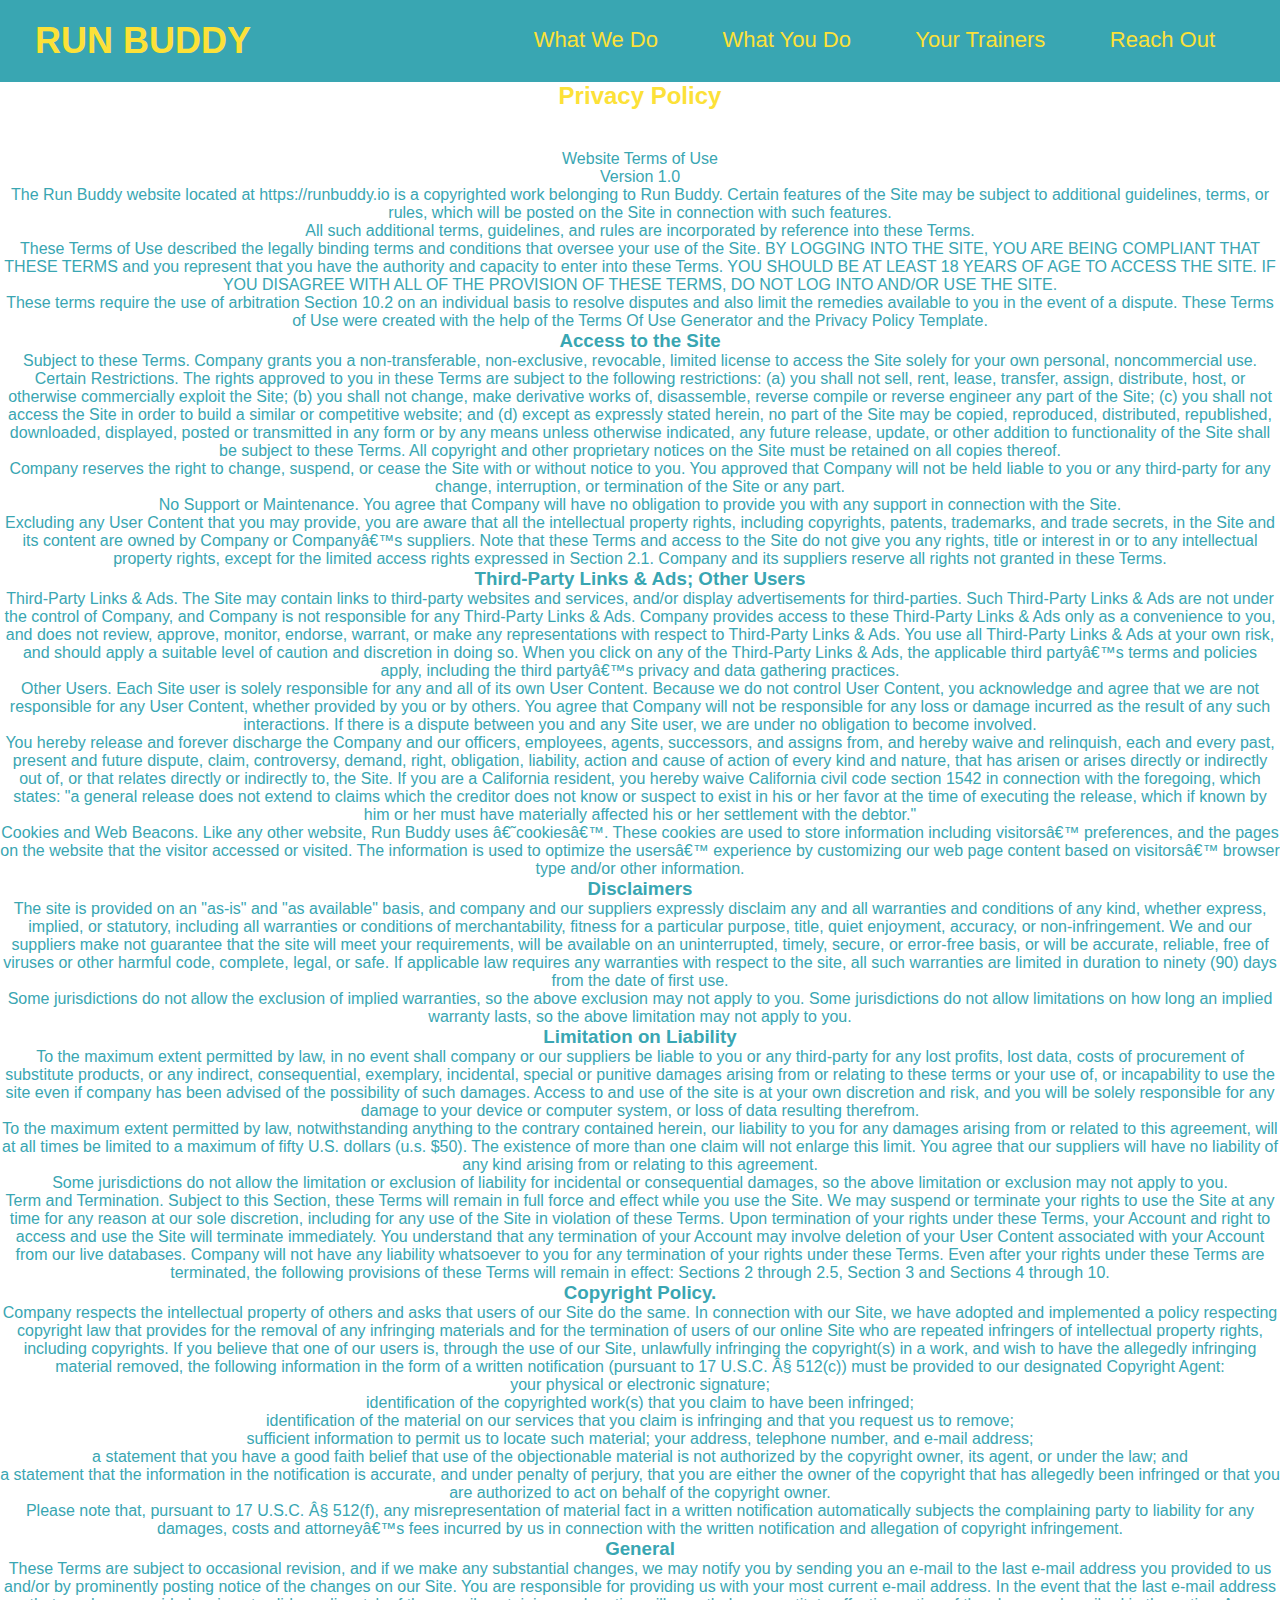
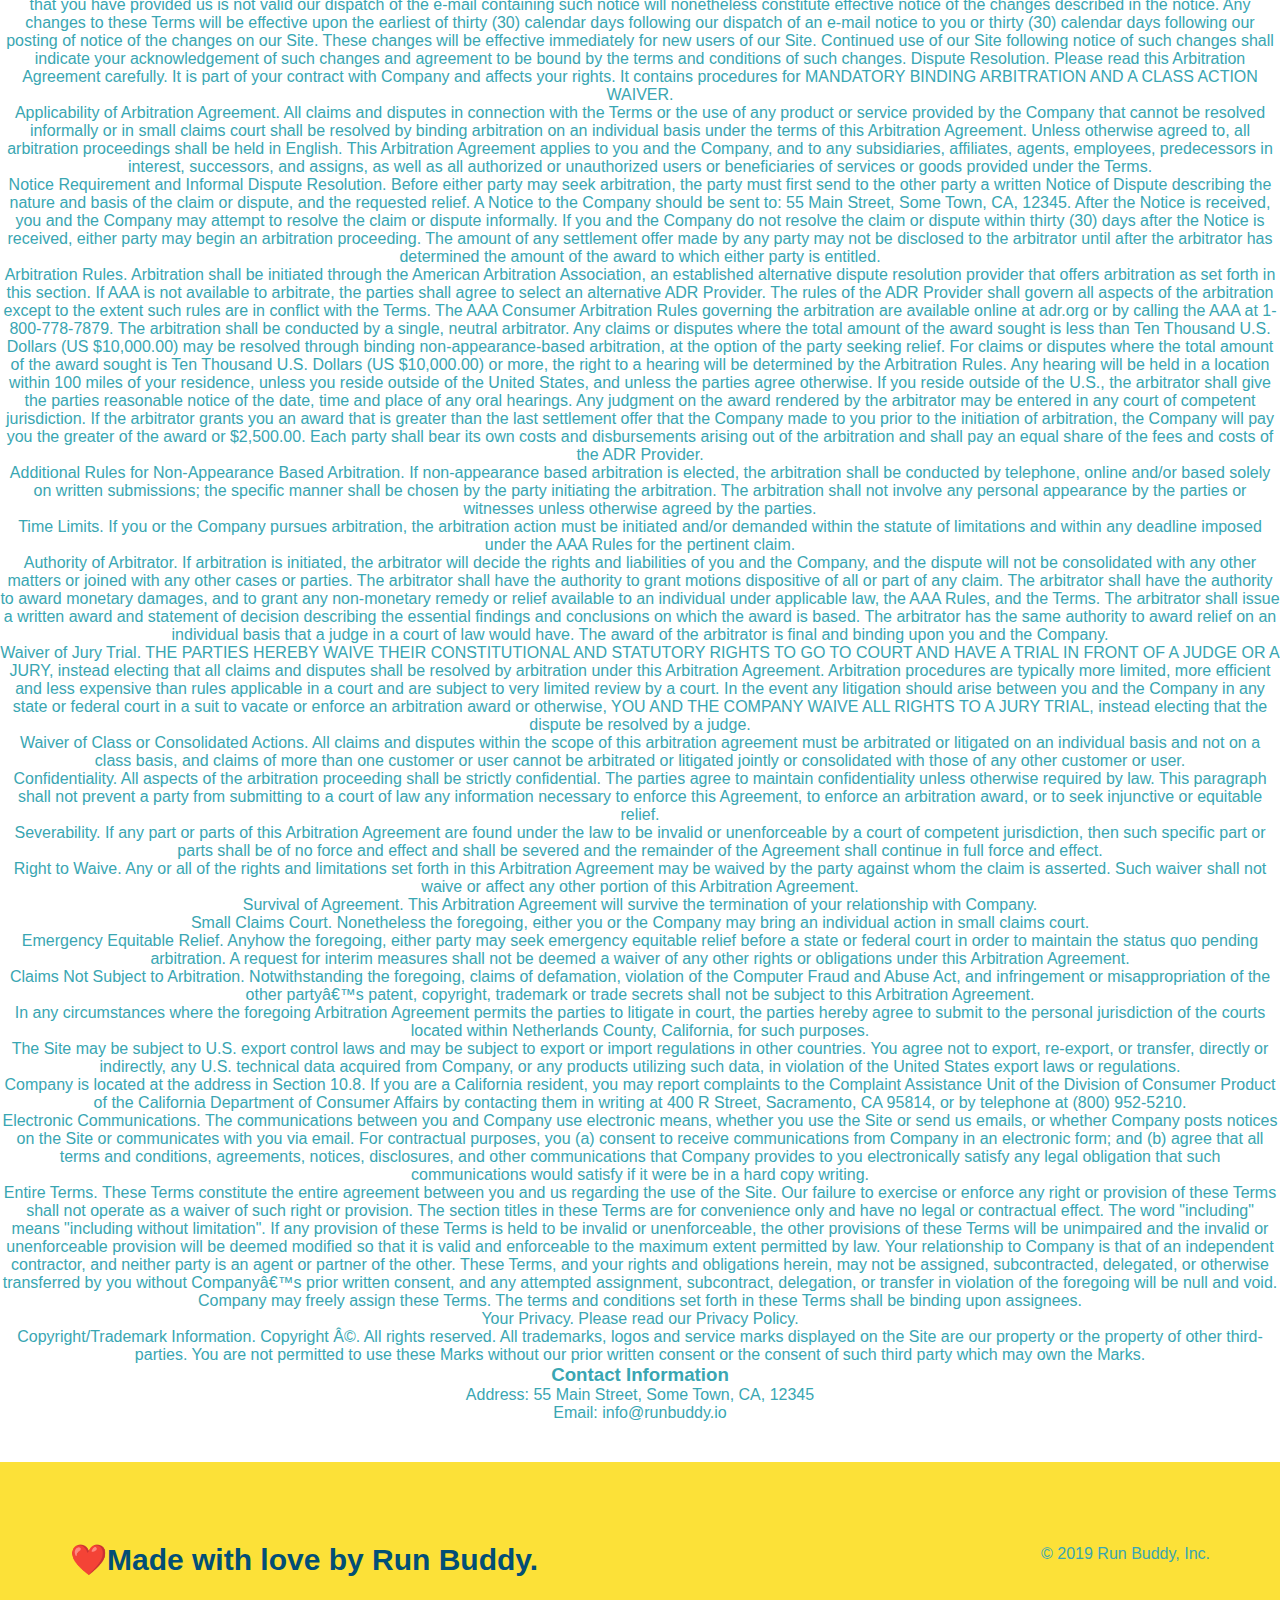
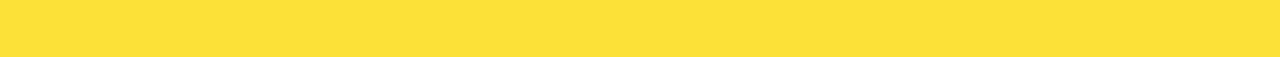
==== privacy-policy.html @ 3635bb22 "privacy policy" ====
<!DOCTYPE html>
<html lang="en">
  <head>
    <link rel="stylesheet" href="style.css" />
    <link rel="stylesheet" href="secondary-styles.css" />
    <meta charset="UTF-8" />
    <title class="page-title">
    <title>Privacy Policy - Run Buddy</title>
  </head>
  <body>
  </body>
</html>
<header>
    <h1>
      <a href="/">RUN BUDDY</a>
    </h1>
    <nav><!--Unordered list element-->
     <ul>
       <!--List item element-->
       <li>
         <!--Anchor element-->
         <a href="./index.html#what-we-do">What We Do</a>
         </li>
         <li>
         <a href="./index.html#what-you-do">What You Do</a> 
         </li>
         <li>
         <a href="./index.html#your-trainers">Your Trainers</a>
        </li>
        <li>
        <a href="./index.html#reach-out">Reach Out</a>
        </li>
        </ul>
     </nav>
  </header>
  <section class="hero">
    <h2 class="page-title">
        Privacy Policy
      </h2>
</section>
<article>
    <div class="secondary-content">
    <div class="hero hero-secondary">
    <p>
        Website Terms of Use
      </p>

      <p>
        Version 1.0
      </p>

      <p>
        The Run Buddy website located at https://runbuddy.io is a copyrighted work belonging to Run Buddy. Certain
        features of the Site may be subject to additional guidelines, terms, or rules, which will be posted on the Site
        in connection with such features.
      </p>

      <p>
        All such additional terms, guidelines, and rules are incorporated by reference into these Terms.
      </p>

      <p>
        These Terms of Use described the legally binding terms and conditions that oversee your use of the Site. BY
        LOGGING INTO THE SITE, YOU ARE BEING COMPLIANT THAT THESE TERMS and you represent that you have the authority
        and capacity to enter into these Terms. YOU SHOULD BE AT LEAST 18 YEARS OF AGE TO ACCESS THE SITE. IF YOU
        DISAGREE WITH ALL OF THE PROVISION OF THESE TERMS, DO NOT LOG INTO AND/OR USE THE SITE.
      </p>

      <p>
        These terms require the use of arbitration Section 10.2 on an individual basis to resolve disputes and also
        limit the remedies available to you in the event of a dispute. These Terms of Use were created with the help of
        the Terms Of Use Generator and the Privacy Policy Template.
      </p>

      <h3>
        Access to the Site
      </h3>

      <p>
        Subject to these Terms. Company grants you a non-transferable, non-exclusive, revocable, limited license to
        access the Site solely for your own personal, noncommercial use.
      </p>

      <p>
        Certain Restrictions. The rights approved to you in these Terms are subject to the following restrictions: (a)
        you shall not sell, rent, lease, transfer, assign, distribute, host, or otherwise commercially exploit the Site;
        (b) you shall not change, make derivative works of, disassemble, reverse compile or reverse engineer any part of
        the Site; (c) you shall not access the Site in order to build a similar or competitive website; and (d) except
        as expressly stated herein, no part of the Site may be copied, reproduced, distributed, republished, downloaded,
        displayed, posted or transmitted in any form or by any means unless otherwise indicated, any future release,
        update, or other addition to functionality of the Site shall be subject to these Terms. All copyright and other
        proprietary notices on the Site must be retained on all copies thereof.
      </p>

      <p>
        Company reserves the right to change, suspend, or cease the Site with or without notice to you. You approved
        that Company will not be held liable to you or any third-party for any change, interruption, or termination of
        the Site or any part.
      </p>

      <p>
        No Support or Maintenance. You agree that Company will have no obligation to provide you with any support in
        connection with the Site.
      </p>

      <p>
        Excluding any User Content that you may provide, you are aware that all the intellectual property rights,
        including copyrights, patents, trademarks, and trade secrets, in the Site and its content are owned by Company
        or Companyâ€™s suppliers. Note that these Terms and access to the Site do not give you any rights, title or
        interest in or to any intellectual property rights, except for the limited access rights expressed in Section
        2.1. Company and its suppliers reserve all rights not granted in these Terms.
      </p>

      <h3>
        Third-Party Links & Ads; Other Users
      </h3>

      <p>
        Third-Party Links & Ads. The Site may contain links to third-party websites and services, and/or display
        advertisements for third-parties. Such Third-Party Links & Ads are not under the control of Company, and Company
        is not responsible for any Third-Party Links & Ads. Company provides access to these Third-Party Links & Ads
        only as a convenience to you, and does not review, approve, monitor, endorse, warrant, or make any
        representations with respect to Third-Party Links & Ads. You use all Third-Party Links & Ads at your own risk,
        and should apply a suitable level of caution and discretion in doing so. When you click on any of the
        Third-Party Links & Ads, the applicable third partyâ€™s terms and policies apply, including the third partyâ€™s
        privacy and data gathering practices.
      </p>

      <p>
        Other Users. Each Site user is solely responsible for any and all of its own User Content. Because we do not
        control User Content, you acknowledge and agree that we are not responsible for any User Content, whether
        provided by you or by others. You agree that Company will not be responsible for any loss or damage incurred as
        the result of any such interactions. If there is a dispute between you and any Site user, we are under no
        obligation to become involved.
      </p>

      <p>
        You hereby release and forever discharge the Company and our officers, employees, agents, successors, and
        assigns from, and hereby waive and relinquish, each and every past, present and future dispute, claim,
        controversy, demand, right, obligation, liability, action and cause of action of every kind and nature, that has
        arisen or arises directly or indirectly out of, or that relates directly or indirectly to, the Site. If you are
        a California resident, you hereby waive California civil code section 1542 in connection with the foregoing,
        which states: "a general release does not extend to claims which the creditor does not know or suspect to exist
        in his or her favor at the time of executing the release, which if known by him or her must have materially
        affected his or her settlement with the debtor."
      </p>

      <p>
        Cookies and Web Beacons. Like any other website, Run Buddy uses â€˜cookiesâ€™. These cookies are used to store
        information including visitorsâ€™ preferences, and the pages on the website that the visitor accessed or visited.
        The information is used to optimize the usersâ€™ experience by customizing our web page content based on visitorsâ€™
        browser type and/or other information.
      </p>

      <h3>
        Disclaimers
      </h3>

      <p>
        The site is provided on an "as-is" and "as available" basis, and company and our suppliers expressly disclaim
        any and all warranties and conditions of any kind, whether express, implied, or statutory, including all
        warranties or conditions of merchantability, fitness for a particular purpose, title, quiet enjoyment, accuracy,
        or non-infringement. We and our suppliers make not guarantee that the site will meet your requirements, will be
        available on an uninterrupted, timely, secure, or error-free basis, or will be accurate, reliable, free of
        viruses or other harmful code, complete, legal, or safe. If applicable law requires any warranties with respect
        to the site, all such warranties are limited in duration to ninety (90) days from the date of first use.
      </p>

      <p>
        Some jurisdictions do not allow the exclusion of implied warranties, so the above exclusion may not apply to
        you. Some jurisdictions do not allow limitations on how long an implied warranty lasts, so the above limitation
        may not apply to you.
      </p>

      <h3>
        Limitation on Liability
      </h3>

      <p>
        To the maximum extent permitted by law, in no event shall company or our suppliers be liable to you or any
        third-party for any lost profits, lost data, costs of procurement of substitute products, or any indirect,
        consequential, exemplary, incidental, special or punitive damages arising from or relating to these terms or
        your use of, or incapability to use the site even if company has been advised of the possibility of such
        damages. Access to and use of the site is at your own discretion and risk, and you will be solely responsible
        for any damage to your device or computer system, or loss of data resulting therefrom.
      </p>

      <p>
        To the maximum extent permitted by law, notwithstanding anything to the contrary contained herein, our liability
        to you for any damages arising from or related to this agreement, will at all times be limited to a maximum of
        fifty U.S. dollars (u.s. $50). The existence of more than one claim will not enlarge this limit. You agree that
        our suppliers will have no liability of any kind arising from or relating to this agreement.
      </p>

      <p>
        Some jurisdictions do not allow the limitation or exclusion of liability for incidental or consequential
        damages, so the above limitation or exclusion may not apply to you.
      </p>

      <p>
        Term and Termination. Subject to this Section, these Terms will remain in full force and effect while you use
        the Site. We may suspend or terminate your rights to use the Site at any time for any reason at our sole
        discretion, including for any use of the Site in violation of these Terms. Upon termination of your rights under
        these Terms, your Account and right to access and use the Site will terminate immediately. You understand that
        any termination of your Account may involve deletion of your User Content associated with your Account from our
        live databases. Company will not have any liability whatsoever to you for any termination of your rights under
        these Terms. Even after your rights under these Terms are terminated, the following provisions of these Terms
        will remain in effect: Sections 2 through 2.5, Section 3 and Sections 4 through 10.
      </p>

      <h3>
        Copyright Policy.
      </h3>

      <p>
        Company respects the intellectual property of others and asks that users of our Site do the same. In connection
        with our Site, we have adopted and implemented a policy respecting copyright law that provides for the removal
        of any infringing materials and for the termination of users of our online Site who are repeated infringers of
        intellectual property rights, including copyrights. If you believe that one of our users is, through the use of
        our Site, unlawfully infringing the copyright(s) in a work, and wish to have the allegedly infringing material
        removed, the following information in the form of a written notification (pursuant to 17 U.S.C. Â§ 512(c)) must
        be provided to our designated Copyright Agent:
      </p>

      <ul>
        <li>
          your physical or electronic signature;
        </li>
        <li>
          identification of the copyrighted work(s) that you claim to have been infringed;
        </li>
        <li>
          identification of the material on our services that you claim is infringing and that you request us to remove;
        </li>
        <li>
          sufficient information to permit us to locate such material; your address, telephone number, and e-mail
          address;
        </li>
        <li>
          a statement that you have a good faith belief that use of the objectionable material is not authorized by the
          copyright owner, its agent, or under the law; and
        </li>
        <li>
          a statement that the information in the notification is accurate, and under penalty of perjury, that you are
          either the owner of the copyright that has allegedly been infringed or that you are authorized to act on
          behalf of the copyright owner.
        </li>
      </ul>

      <p>
        Please note that, pursuant to 17 U.S.C. Â§ 512(f), any misrepresentation of material fact in a written
        notification automatically subjects the complaining party to liability for any damages, costs and attorneyâ€™s
        fees incurred by us in connection with the written notification and allegation of copyright infringement.
      </p>

      <h3>
        General
      </h3>

      <p>
        These Terms are subject to occasional revision, and if we make any substantial changes, we may notify you by
        sending you an e-mail to the last e-mail address you provided to us and/or by prominently posting notice of the
        changes on our Site. You are responsible for providing us with your most current e-mail address. In the event
        that the last e-mail address that you have provided us is not valid our dispatch of the e-mail containing such
        notice will nonetheless constitute effective notice of the changes described in the notice. Any changes to these
        Terms will be effective upon the earliest of thirty (30) calendar days following our dispatch of an e-mail
        notice to you or thirty (30) calendar days following our posting of notice of the changes on our Site. These
        changes will be effective immediately for new users of our Site. Continued use of our Site following notice of
        such changes shall indicate your acknowledgement of such changes and agreement to be bound by the terms and
        conditions of such changes. Dispute Resolution. Please read this Arbitration Agreement carefully. It is part of
        your contract with Company and affects your rights. It contains procedures for MANDATORY BINDING ARBITRATION AND
        A CLASS ACTION WAIVER.
      </p>

      <p>
        Applicability of Arbitration Agreement. All claims and disputes in connection with the Terms or the use of any
        product or service provided by the Company that cannot be resolved informally or in small claims court shall be
        resolved by binding arbitration on an individual basis under the terms of this Arbitration Agreement. Unless
        otherwise agreed to, all arbitration proceedings shall be held in English. This Arbitration Agreement applies to
        you and the Company, and to any subsidiaries, affiliates, agents, employees, predecessors in interest,
        successors, and assigns, as well as all authorized or unauthorized users or beneficiaries of services or goods
        provided under the Terms.
      </p>

      <p>
        Notice Requirement and Informal Dispute Resolution. Before either party may seek arbitration, the party must
        first send to the other party a written Notice of Dispute describing the nature and basis of the claim or
        dispute, and the requested relief. A Notice to the Company should be sent to: 55 Main Street, Some Town, CA,
        12345. After the Notice is received, you and the Company may attempt to resolve the claim or dispute informally.
        If you and the Company do not resolve the claim or dispute within thirty (30) days after the Notice is received,
        either party may begin an arbitration proceeding. The amount of any settlement offer made by any party may not
        be disclosed to the arbitrator until after the arbitrator has determined the amount of the award to which either
        party is entitled.
      </p>

      <p>
        Arbitration Rules. Arbitration shall be initiated through the American Arbitration Association, an established
        alternative dispute resolution provider that offers arbitration as set forth in this section. If AAA is not
        available to arbitrate, the parties shall agree to select an alternative ADR Provider. The rules of the ADR
        Provider shall govern all aspects of the arbitration except to the extent such rules are in conflict with the
        Terms. The AAA Consumer Arbitration Rules governing the arbitration are available online at adr.org or by
        calling the AAA at 1-800-778-7879. The arbitration shall be conducted by a single, neutral arbitrator. Any
        claims or disputes where the total amount of the award sought is less than Ten Thousand U.S. Dollars (US
        $10,000.00) may be resolved through binding non-appearance-based arbitration, at the option of the party seeking
        relief. For claims or disputes where the total amount of the award sought is Ten Thousand U.S. Dollars (US
        $10,000.00) or more, the right to a hearing will be determined by the Arbitration Rules. Any hearing will be
        held in a location within 100 miles of your residence, unless you reside outside of the United States, and
        unless the parties agree otherwise. If you reside outside of the U.S., the arbitrator shall give the parties
        reasonable notice of the date, time and place of any oral hearings. Any judgment on the award rendered by the
        arbitrator may be entered in any court of competent jurisdiction. If the arbitrator grants you an award that is
        greater than the last settlement offer that the Company made to you prior to the initiation of arbitration, the
        Company will pay you the greater of the award or $2,500.00. Each party shall bear its own costs and
        disbursements arising out of the arbitration and shall pay an equal share of the fees and costs of the ADR
        Provider.
      </p>

      <p>
        Additional Rules for Non-Appearance Based Arbitration. If non-appearance based arbitration is elected, the
        arbitration shall be conducted by telephone, online and/or based solely on written submissions; the specific
        manner shall be chosen by the party initiating the arbitration. The arbitration shall not involve any personal
        appearance by the parties or witnesses unless otherwise agreed by the parties.
      </p>

      <p>
        Time Limits. If you or the Company pursues arbitration, the arbitration action must be initiated and/or demanded
        within the statute of limitations and within any deadline imposed under the AAA Rules for the pertinent claim.
      </p>

      <p>
        Authority of Arbitrator. If arbitration is initiated, the arbitrator will decide the rights and liabilities of
        you and the Company, and the dispute will not be consolidated with any other matters or joined with any other
        cases or parties. The arbitrator shall have the authority to grant motions dispositive of all or part of any
        claim. The arbitrator shall have the authority to award monetary damages, and to grant any non-monetary remedy
        or relief available to an individual under applicable law, the AAA Rules, and the Terms. The arbitrator shall
        issue a written award and statement of decision describing the essential findings and conclusions on which the
        award is based. The arbitrator has the same authority to award relief on an individual basis that a judge in a
        court of law would have. The award of the arbitrator is final and binding upon you and the Company.
      </p>

      <p>
        Waiver of Jury Trial. THE PARTIES HEREBY WAIVE THEIR CONSTITUTIONAL AND STATUTORY RIGHTS TO GO TO COURT AND HAVE
        A TRIAL IN FRONT OF A JUDGE OR A JURY, instead electing that all claims and disputes shall be resolved by
        arbitration under this Arbitration Agreement. Arbitration procedures are typically more limited, more efficient
        and less expensive than rules applicable in a court and are subject to very limited review by a court. In the
        event any litigation should arise between you and the Company in any state or federal court in a suit to vacate
        or enforce an arbitration award or otherwise, YOU AND THE COMPANY WAIVE ALL RIGHTS TO A JURY TRIAL, instead
        electing that the dispute be resolved by a judge.
      </p>

      <p>
        Waiver of Class or Consolidated Actions. All claims and disputes within the scope of this arbitration agreement
        must be arbitrated or litigated on an individual basis and not on a class basis, and claims of more than one
        customer or user cannot be arbitrated or litigated jointly or consolidated with those of any other customer or
        user.
      </p>

      <p>
        Confidentiality. All aspects of the arbitration proceeding shall be strictly confidential. The parties agree to
        maintain confidentiality unless otherwise required by law. This paragraph shall not prevent a party from
        submitting to a court of law any information necessary to enforce this Agreement, to enforce an arbitration
        award, or to seek injunctive or equitable relief.
      </p>

      <p>
        Severability. If any part or parts of this Arbitration Agreement are found under the law to be invalid or
        unenforceable by a court of competent jurisdiction, then such specific part or parts shall be of no force and
        effect and shall be severed and the remainder of the Agreement shall continue in full force and effect.
      </p>

      <p>
        Right to Waive. Any or all of the rights and limitations set forth in this Arbitration Agreement may be waived
        by the party against whom the claim is asserted. Such waiver shall not waive or affect any other portion of this
        Arbitration Agreement.
      </p>

      <p>
        Survival of Agreement. This Arbitration Agreement will survive the termination of your relationship with
        Company.
      </p>

      <p>
        Small Claims Court. Nonetheless the foregoing, either you or the Company may bring an individual action in small
        claims court.
      </p>

      <p>
        Emergency Equitable Relief. Anyhow the foregoing, either party may seek emergency equitable relief before a
        state or federal court in order to maintain the status quo pending arbitration. A request for interim measures
        shall not be deemed a waiver of any other rights or obligations under this Arbitration Agreement.
      </p>

      <p>
        Claims Not Subject to Arbitration. Notwithstanding the foregoing, claims of defamation, violation of the
        Computer Fraud and Abuse Act, and infringement or misappropriation of the other partyâ€™s patent, copyright,
        trademark or trade secrets shall not be subject to this Arbitration Agreement.
      </p>

      <p>
        In any circumstances where the foregoing Arbitration Agreement permits the parties to litigate in court, the
        parties hereby agree to submit to the personal jurisdiction of the courts located within Netherlands County,
        California, for such purposes.
      </p>

      <p>
        The Site may be subject to U.S. export control laws and may be subject to export or import regulations in other
        countries. You agree not to export, re-export, or transfer, directly or indirectly, any U.S. technical data
        acquired from Company, or any products utilizing such data, in violation of the United States export laws or
        regulations.
      </p>

      <p>
        Company is located at the address in Section 10.8. If you are a California resident, you may report complaints
        to the Complaint Assistance Unit of the Division of Consumer Product of the California Department of Consumer
        Affairs by contacting them in writing at 400 R Street, Sacramento, CA 95814, or by telephone at (800) 952-5210.
      </p>

      <p>
        Electronic Communications. The communications between you and Company use electronic means, whether you use the
        Site or send us emails, or whether Company posts notices on the Site or communicates with you via email. For
        contractual purposes, you (a) consent to receive communications from Company in an electronic form; and (b)
        agree that all terms and conditions, agreements, notices, disclosures, and other communications that Company
        provides to you electronically satisfy any legal obligation that such communications would satisfy if it were be
        in a hard copy writing.
      </p>

      <p>
        Entire Terms. These Terms constitute the entire agreement between you and us regarding the use of the Site. Our
        failure to exercise or enforce any right or provision of these Terms shall not operate as a waiver of such right
        or provision. The section titles in these Terms are for convenience only and have no legal or contractual
        effect. The word "including" means "including without limitation". If any provision of these Terms is held to be
        invalid or unenforceable, the other provisions of these Terms will be unimpaired and the invalid or
        unenforceable provision will be deemed modified so that it is valid and enforceable to the maximum extent
        permitted by law. Your relationship to Company is that of an independent contractor, and neither party is an
        agent or partner of the other. These Terms, and your rights and obligations herein, may not be assigned,
        subcontracted, delegated, or otherwise transferred by you without Companyâ€™s prior written consent, and any
        attempted assignment, subcontract, delegation, or transfer in violation of the foregoing will be null and void.
        Company may freely assign these Terms. The terms and conditions set forth in these Terms shall be binding upon
        assignees.
      </p>

      <p>
        Your Privacy. Please read our Privacy Policy.
      </p>

      <p>
        Copyright/Trademark Information. Copyright Â©. All rights reserved. All trademarks, logos and service marks
        displayed on the Site are our property or the property of other third-parties. You are not permitted to use
        these Marks without our prior written consent or the consent of such third party which may own the Marks.
      </p>

      <h3>
        Contact Information
      </h3>

      <p>
        Address: 55 Main Street, Some Town, CA, 12345
      </p>

      <p>
        Email: info@runbuddy.io
      </p>
</div>
</div>
</article>
  <!--footer-->
  <footer>
    <footer class="footer-text"> 
      <h2 > ❤️Made with love by Run Buddy.</h2>
      <div>
        &copy; 2019 Run Buddy, Inc.
      </div>
      </footer> 
    </section>
  </body>
---- style.css ----
body {
    /* more on this crazy alphanumerical value in a minute! */
    color: #39a6b2;
    font-family: Helvetica, Arial, sans-serif;
  }
  /* apply styles to <header> */
  header {
      padding: 20px 35px;
      background-color:#39a6b2;
  } 
header h1 {
    font-weight: bold;
    font-size: 36px;
    color: #fce138;
    margin: 0;
  }
  header a {
    color: #fce138;
  }
  header a {
    text-decoration: none;
    color: #fce138;
  }
  header nav {
      float: right;
      margin: 7px 0;
    }
    header nav ul li {
        display: inline;
    }
    header nav ul li a {
        margin: 0 30px;
        font-weight: lighter;
        font-size: 22px;
      }
      header h1 {
        font-weight: bold;
        font-size: 36px;
        color: #fce138;
        margin: 0;
        display: inline;
      }
      * {
        margin: 0;
        padding: 0;
      }
      footer {
        background: #fce138;
        width: 100%;
        padding: 40px 35px;
      }
      footer h2 {
        display: inline;
        color: #024e76;
        font-size: 30px;
        margin: 0;
      }
      footer div {
        float: right;
        line-height: 1.5;
        text-align: right;
      }
      footer a {
        color: #024e76;
      }
      * {
        margin: 0;
        padding: 0;
        box-sizing: border-box;
      }
      /* Hero Style Start */
.hero {
    background-image: url(https://static.fullstack-bootcamp.com/module-1/hero-bg.jpg);
    height: 600px;
  }
  /* Hero Style Start */
.hero {
    background-image: url(https://static.fullstack-bootcamp.com/module-1/hero-bg.jpg);
    height: 600px;
    background-size: cover;
    background-position: center;
    position: relative;
  }
  
  /* Hero Style End */

  .hero-form {
    border: 3px solid #024e76;
    background-color: #fce138;
    padding: 20px;
    width: 500px;
    color: #024e76;
    position: absolute;
    bottom: 120px;
    right: 140px;
  }
  .hero-form h3 {
    font-size: 24px;
    margin: 0;
  }
  
  .hero-form p {
    margin: 5px 0 15px 0;
  }
  
  .form-input {
    border: 1px solid #024e76;
    display: block;
    padding: 7px 15px;
    font-size: 16px;
    color: #024e76;
    width: 100%;
    margin-bottom: 15px;
  }
  .hero-form label {
    margin: 0 5px;
  }
  .hero-form button {
    color: #fce138;
    background-color: #024e76;
    border: none;
    padding: 10px 20px;
    font-size: 16px;
  }
  /* HERO STYLES END */
  .intro {
    text-align: center;
  }
  .intro h2 {
    font-size: 55px;
    color: #024e76;
    margin-bottom: 35px;
    padding: 0 100px 20px 100px;
    border-bottom: 3px solid;
    border-color: #fce138;
  }
  .intro h2 {
    /* add this alongside your other declarations */
    display: inline-block;
  }
  .intro p {
    line-height: 1.7;
    color: #39a6b2;
    width: 80%;
    font-size: 20px;
  }
  .intro p {
    /* add this alongside your other declarations */
    margin: 0 auto;
  }
  .steps {
    text-align: center;
    background: #fce138;
  }
  .steps h2 {
    font-size: 55px;
    color: #024e76;
    margin-bottom: 35px;
    padding: 0 100px 20px 100px;
    border-bottom: 3px solid;
    border-color: #39a6b2;
  }
  .section-title {
    font-size: 55px;
    color: #024e76;
    margin-bottom: 35px;
    padding: 0 100px 20px 100px;
    display: inline-block;
    border-bottom: 3px solid;
  }
  .section-title {
    font-size: 55px;
    display: inline-block;
    padding: 0 100px 20px 100px;
    border-bottom: 3px solid;
    margin-bottom: 35px;
    color: #024e76;
  }
  
  .primary-border {
    border-color: #fce138;
  }
  
  .secondary-border {
    border-color: #39a6b2;
  }
    /* remove this entire CSS rule */
.intro h2 {

}

  /* and this one */
.steps h2 {

}
.steps div {
    margin-bottom: 80px;
  }
  
  .steps img {
    width: 15%;
    margin: 10px 0;
  }
  
  .steps h3 {
    color: #024e76;
    font-size: 46px;
    margin-top: 10px;
  }
  
  .steps p {
    color: #39a6b2;
    font-size: 23px;
  }
  .steps span {
    font-size: 38px;
  }
  .trainers {
    text-align: center;
  }
  .trainer {
    width: 900px;
    margin: 0 auto 30px auto;
    background: #024e76;
    color: #fce138;
    list-style:overflow: auto
  }
  .trainer img {
    width: 35%;
    float: left;
  }
  
  .trainer-bio {
    padding: 35px;
    float: left;
    width: 65%;
  }
  .trainer {overflow: auto;}
  .text-left {
    text-align: left;
  }
  
  .text-right {
    text-align: right;
  }
  .trainer-bio h3 {
    font-size: 32px;
    margin-bottom: 8px;
  }
  
  .trainer-bio h4 {
    font-weight: lighter;
    font-size: 26px;
    margin-bottom: 25px;
  }
  
  .trainer-bio p {
    font-size: 17px;
    line-height: 1.3;
  }
  /* REACH OUT STYLES START */
.contact {
  text-align: center;
  background: #024e76;
}
.contact h2 {
  color: #fce138;
}
.contact-info iframe {
  width: 400px;
  height: 400px;
}
.contact-info div {
  width: 410px;
  display: inline-block;
  vertical-align: top;
  text-align: left;
  margin: 30px 0 0 60px;
  color: white;
}
.contact-info h3 {
  color: #fce138;
  font-size: 32px;
}

.contact-info p, .contact-info address {
  margin: 20px 0;
  line-height: 1.5;
  font-size: 20px;
  font-style: normal;
}

.contact-info a {
  color: #fce138;
}

/* REACH OUT STYLES END */
 .footer-text {
  
  text-align: left;
 }
 footer h2{
   color: #024e76!important;
 }
---- secondary-styles.css ----
.hero {
    background-position: bottom;
    height: auto;
    text-align: center;
    margin-bottom: 40px;
  }
 .page-title {
     color: #fce138;
     border: 4px solid #fce138 padding 0px 80px 15px;
     }
 .page-title h2 {
     display:inline-block;
 }
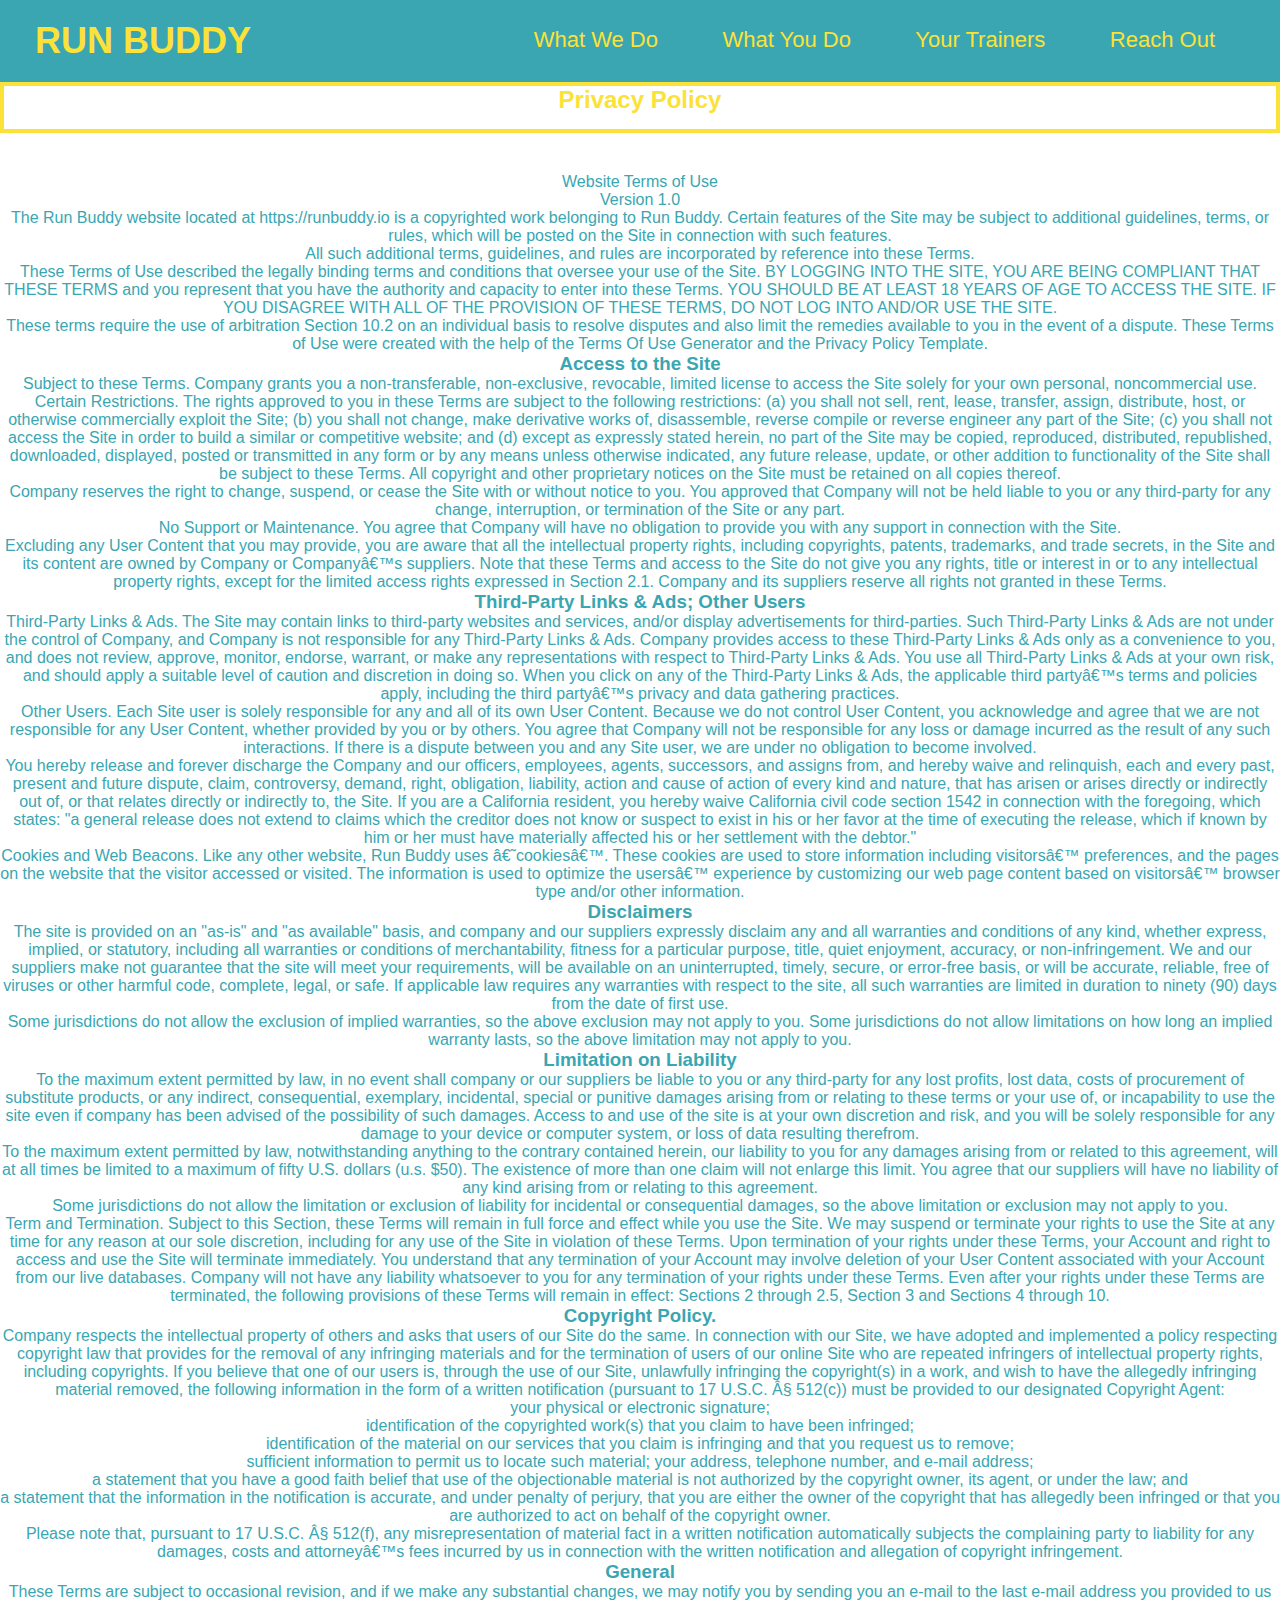
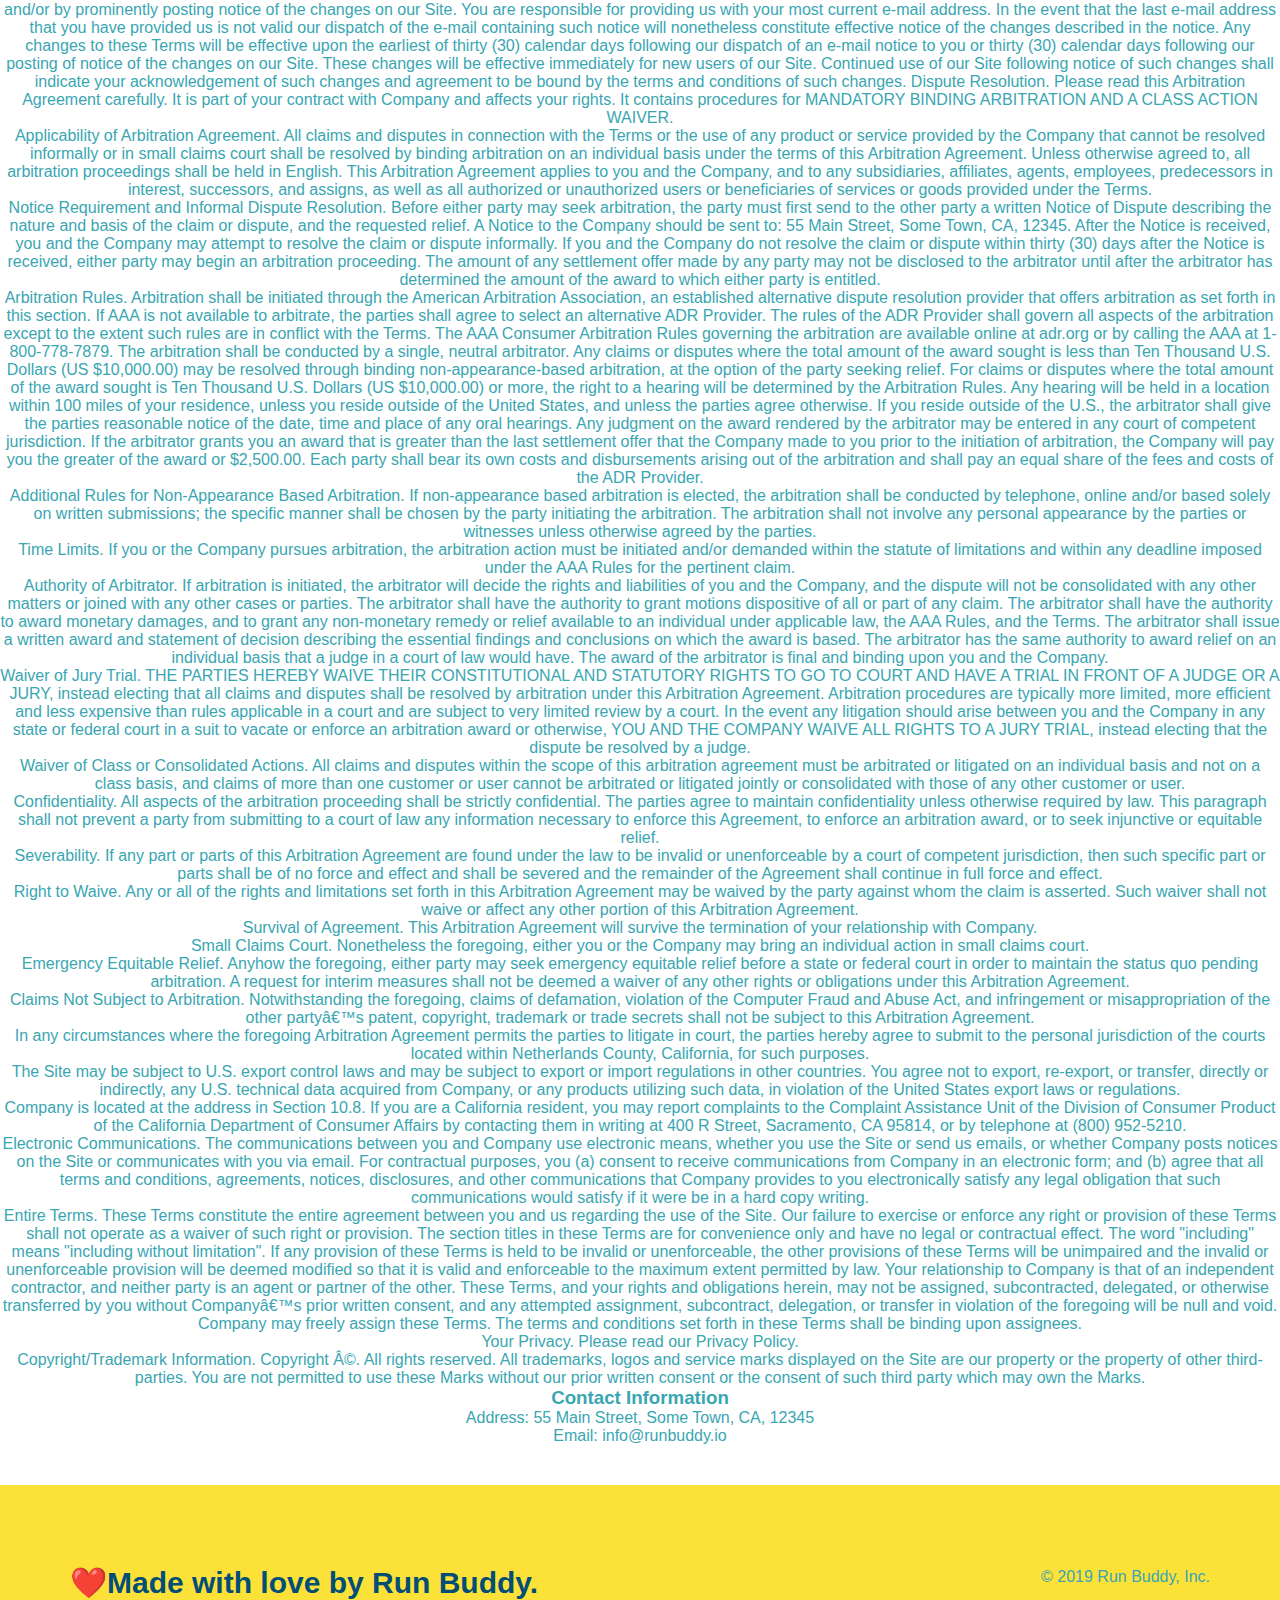
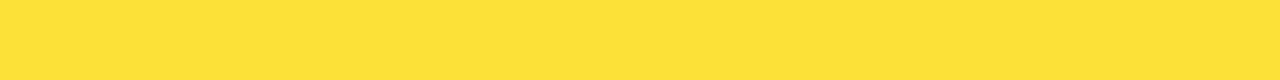
==== commit 8c715325: "privacy policy" ====
--- a/privacy-policy.html
+++ b/privacy-policy.html
@@ -4,12 +4,9 @@
     <link rel="stylesheet" href="style.css" />
     <link rel="stylesheet" href="secondary-styles.css" />
     <meta charset="UTF-8" />
-    <title class="page-title">
-    <title>Privacy Policy - Run Buddy</title>
+    <title class="page-title">Privacy Policy - Run Buddy</title>
   </head>
   <body>
-  </body>
-</html>
 <header>
     <h1>
       <a href="/">RUN BUDDY</a>
@@ -470,5 +467,6 @@
         &copy; 2019 Run Buddy, Inc.
       </div>
       </footer> 
-    </section>
-  </body> +    </section> 
+</body>
+</html>--- a/style.css
+++ b/style.css
@@ -223,7 +223,7 @@
     margin: 0 auto 30px auto;
     background: #024e76;
     color: #fce138;
-    list-style:overflow: auto
+    overflow: auto
   }
   .trainer img {
     width: 35%;
@@ -302,7 +302,6 @@
  footer h2{
    color: #024e76!important;
  }
- 
 
  
  
--- a/secondary-styles.css
+++ b/secondary-styles.css
@@ -4,10 +4,11 @@
     text-align: center;
     margin-bottom: 40px;
   }
- .page-title {
-     color: #fce138;
-     border: 4px solid #fce138 padding 0px 80px 15px;
-     }
+  .page-title {
+    color: #fce138;
+    border: 4px solid #fce138;
+    padding: 0px 80px 15px;
+    }
  .page-title h2 {
      display:inline-block;
  }
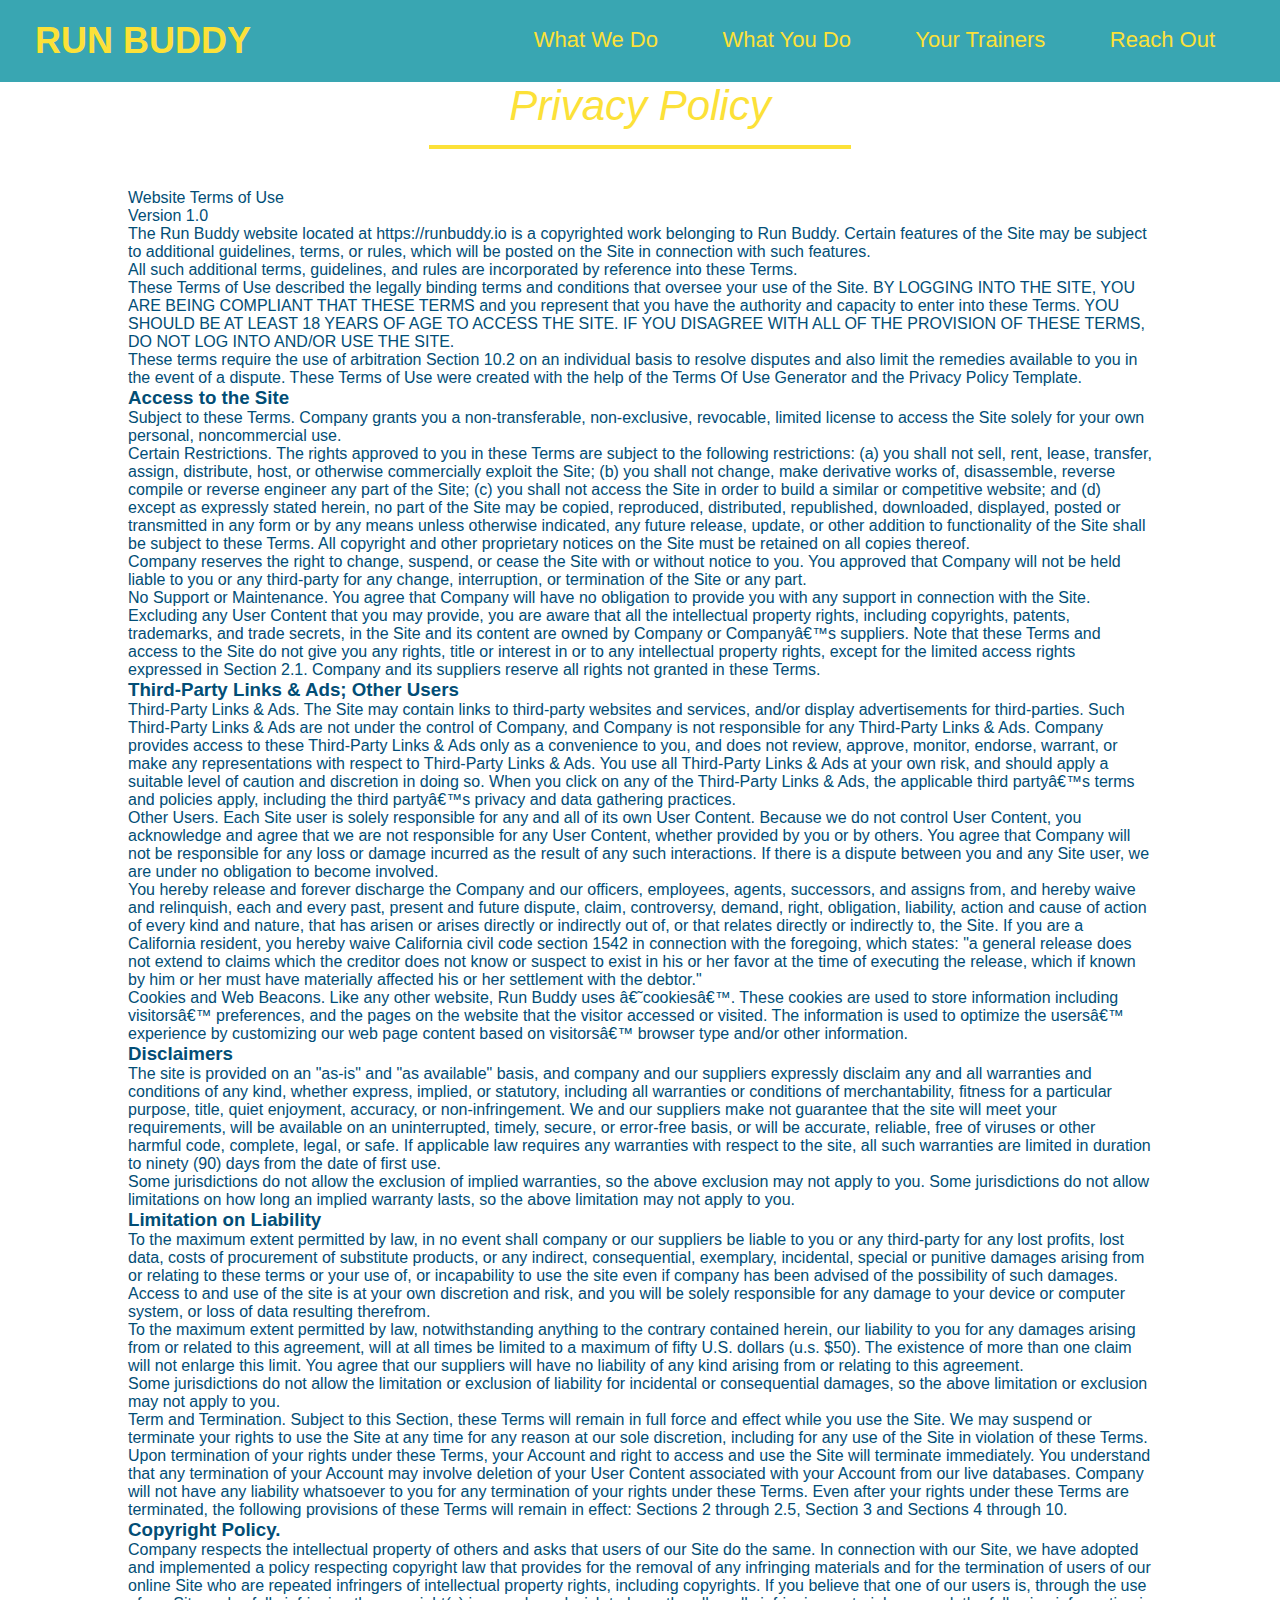
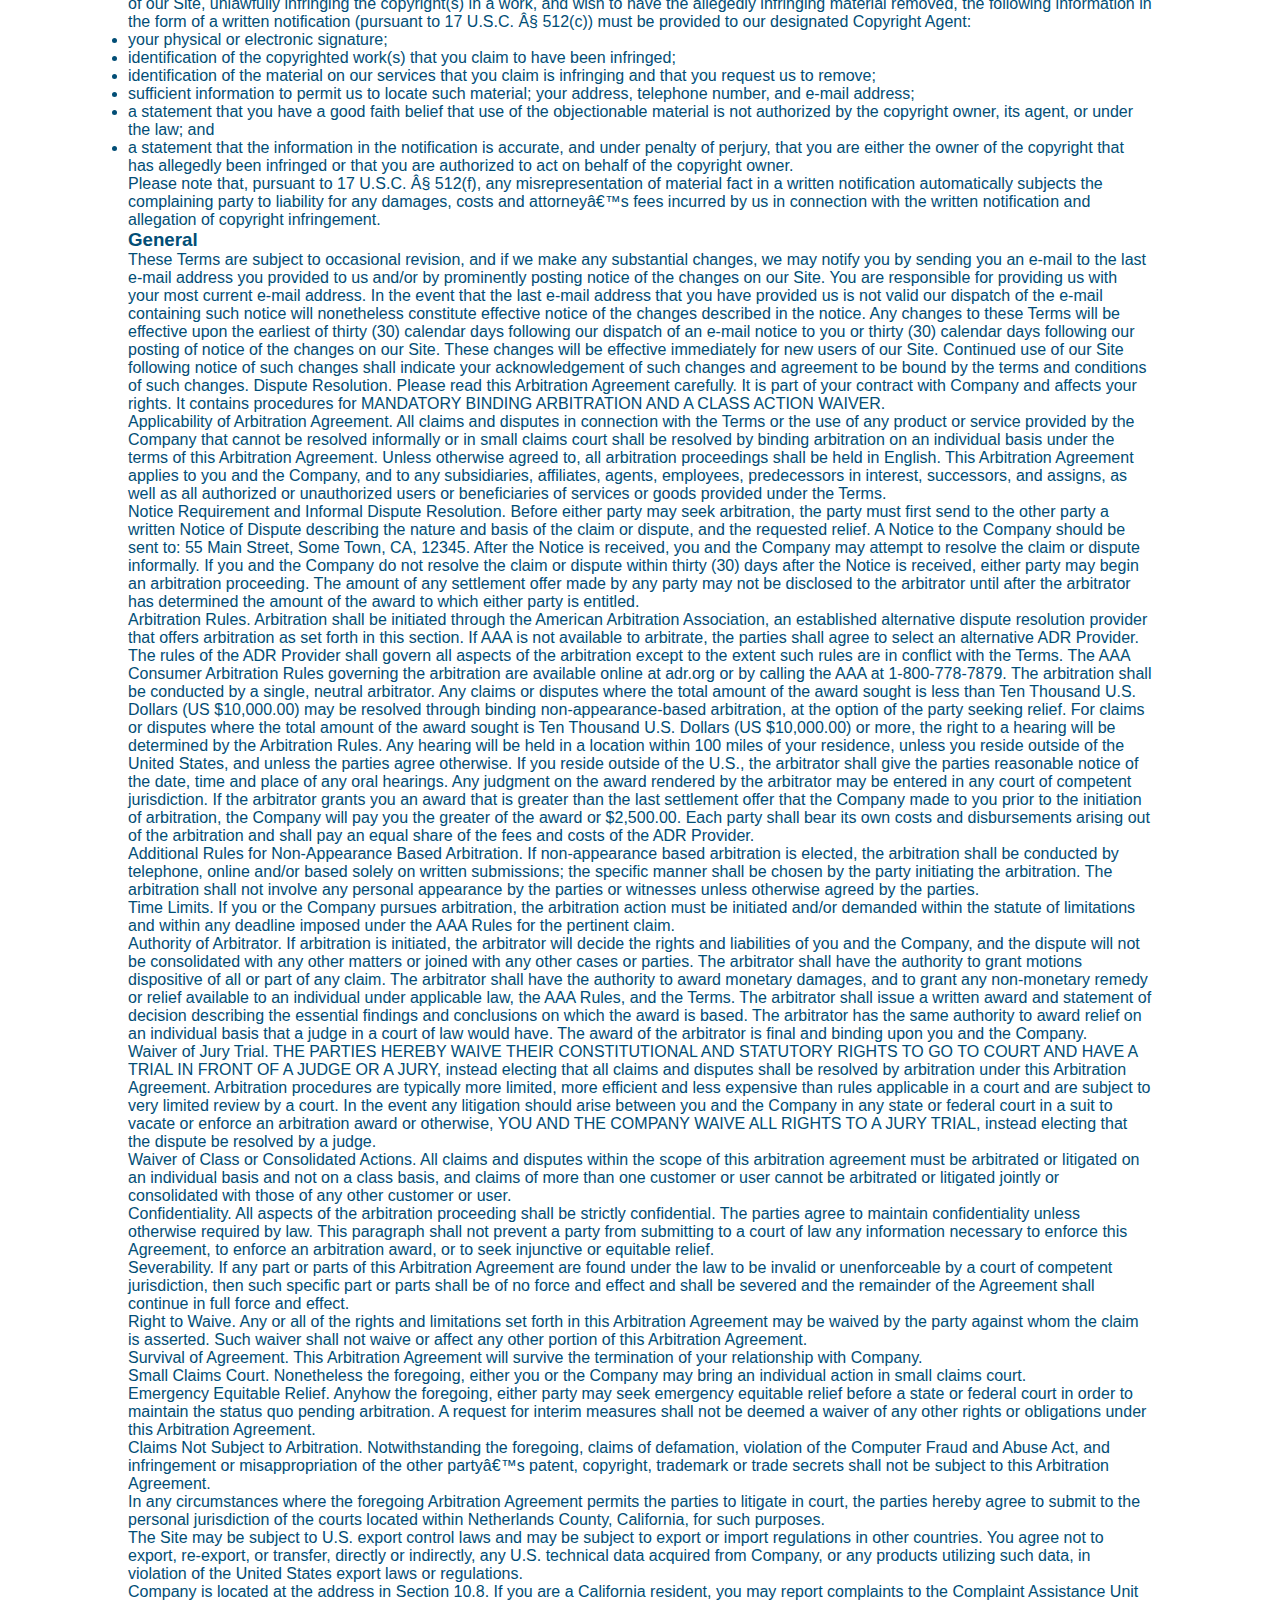
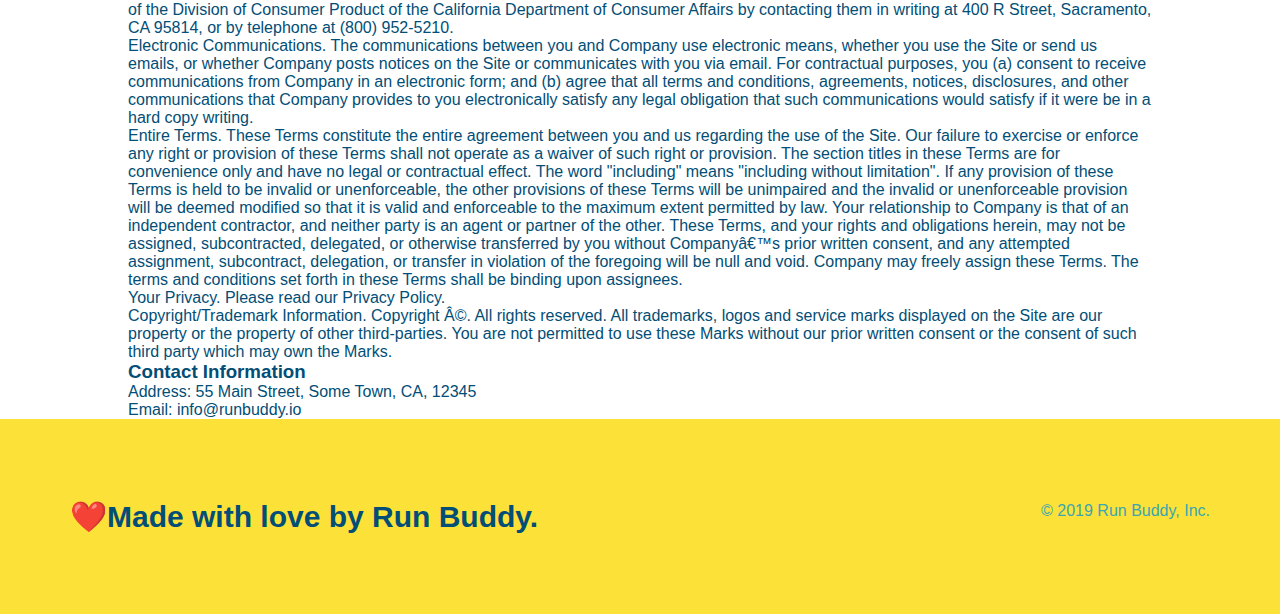
==== commit 6f4d9124: "privacy policy" ====
--- a/privacy-policy.html
+++ b/privacy-policy.html
@@ -37,7 +37,6 @@
 </section>
 <article>
     <div class="secondary-content">
-    <div class="hero hero-secondary">
     <p>
         Website Terms of Use
       </p>
--- a/secondary-styles.css
+++ b/secondary-styles.css
@@ -6,13 +6,18 @@
   }
   .page-title {
     color: #fce138;
-    border: 4px solid #fce138;
-    padding: 0px 80px 15px;
-    }
- .page-title h2 {
-     display:inline-block;
- }
-
+    display: inline-block;
+    border-bottom: 4px solid #fce138;
+    padding: 0 80px 15px 80px;
+    font-weight: normal;
+    font-size: 42px;
+    font-style: italic;
+  }
+  .secondary-content {
+    width: 80%;
+    margin: 0 auto;
+    color: #024e76;
+  }
   
  
 
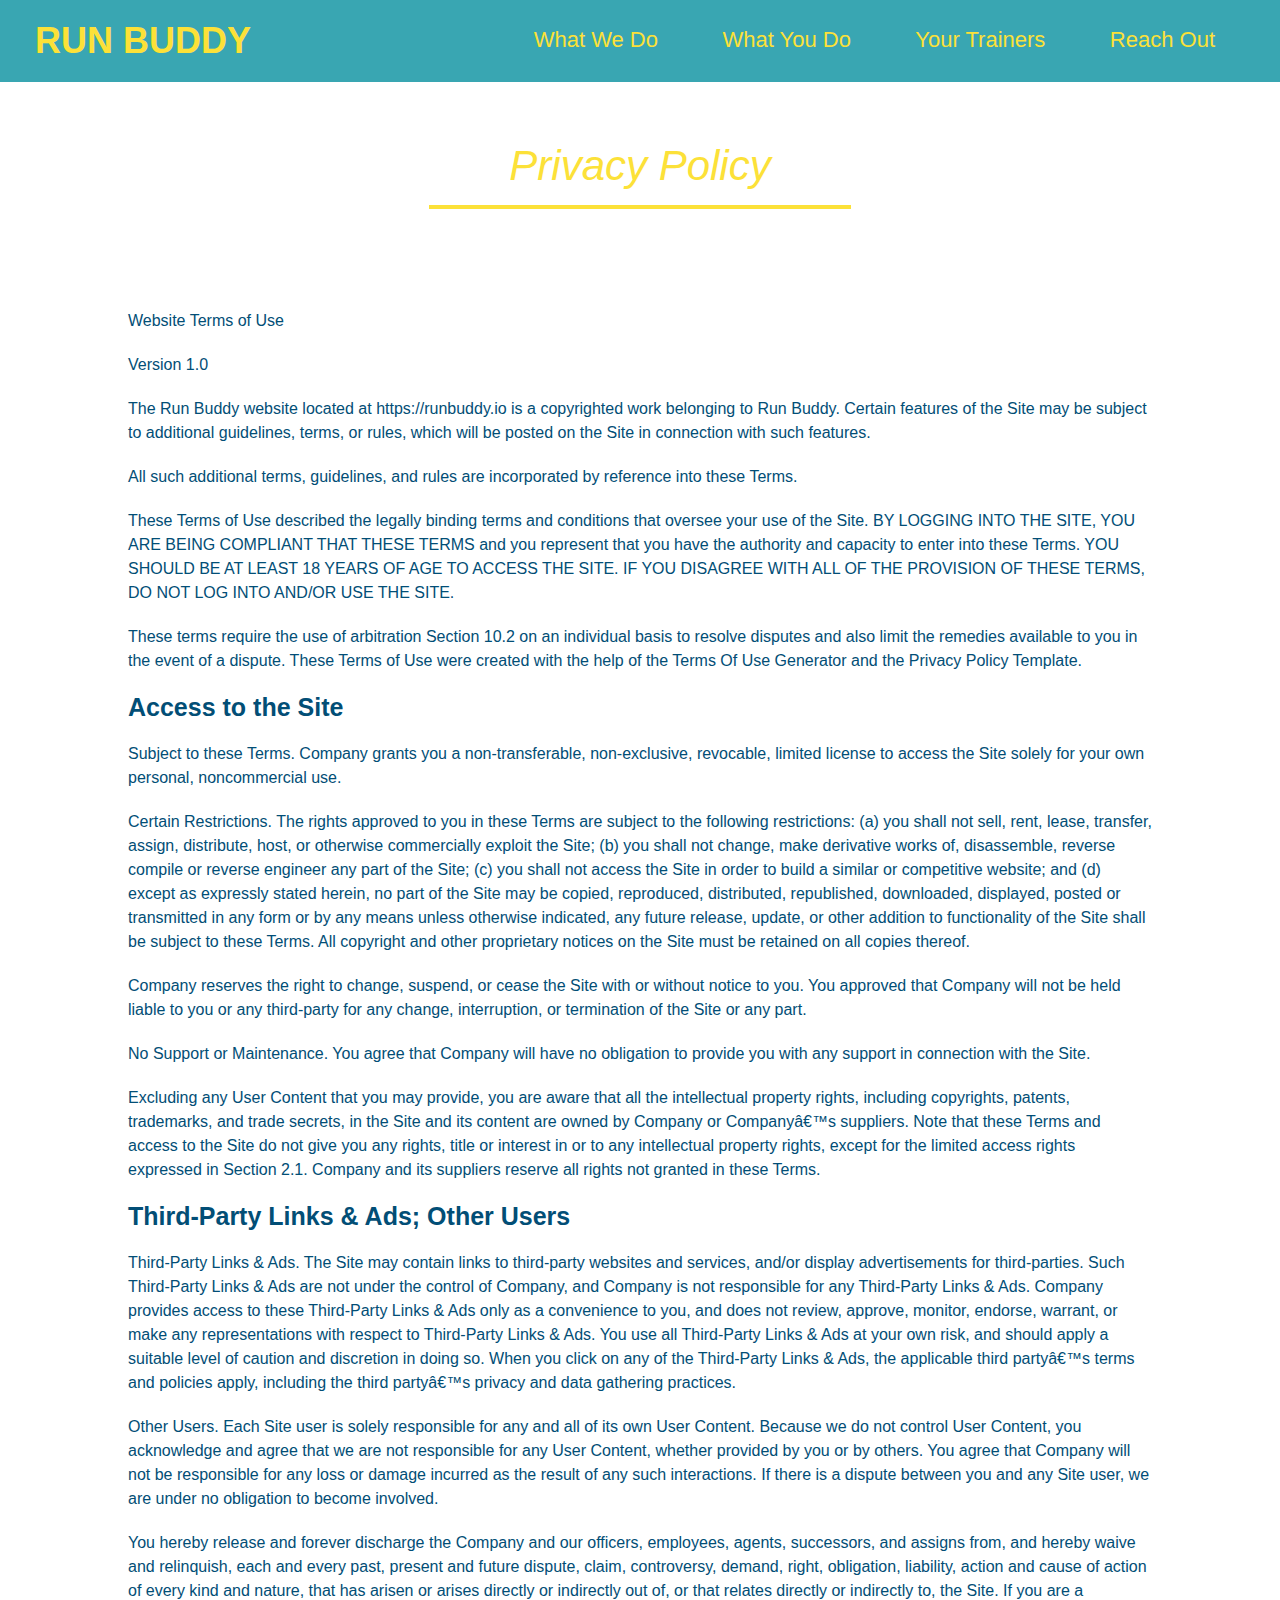
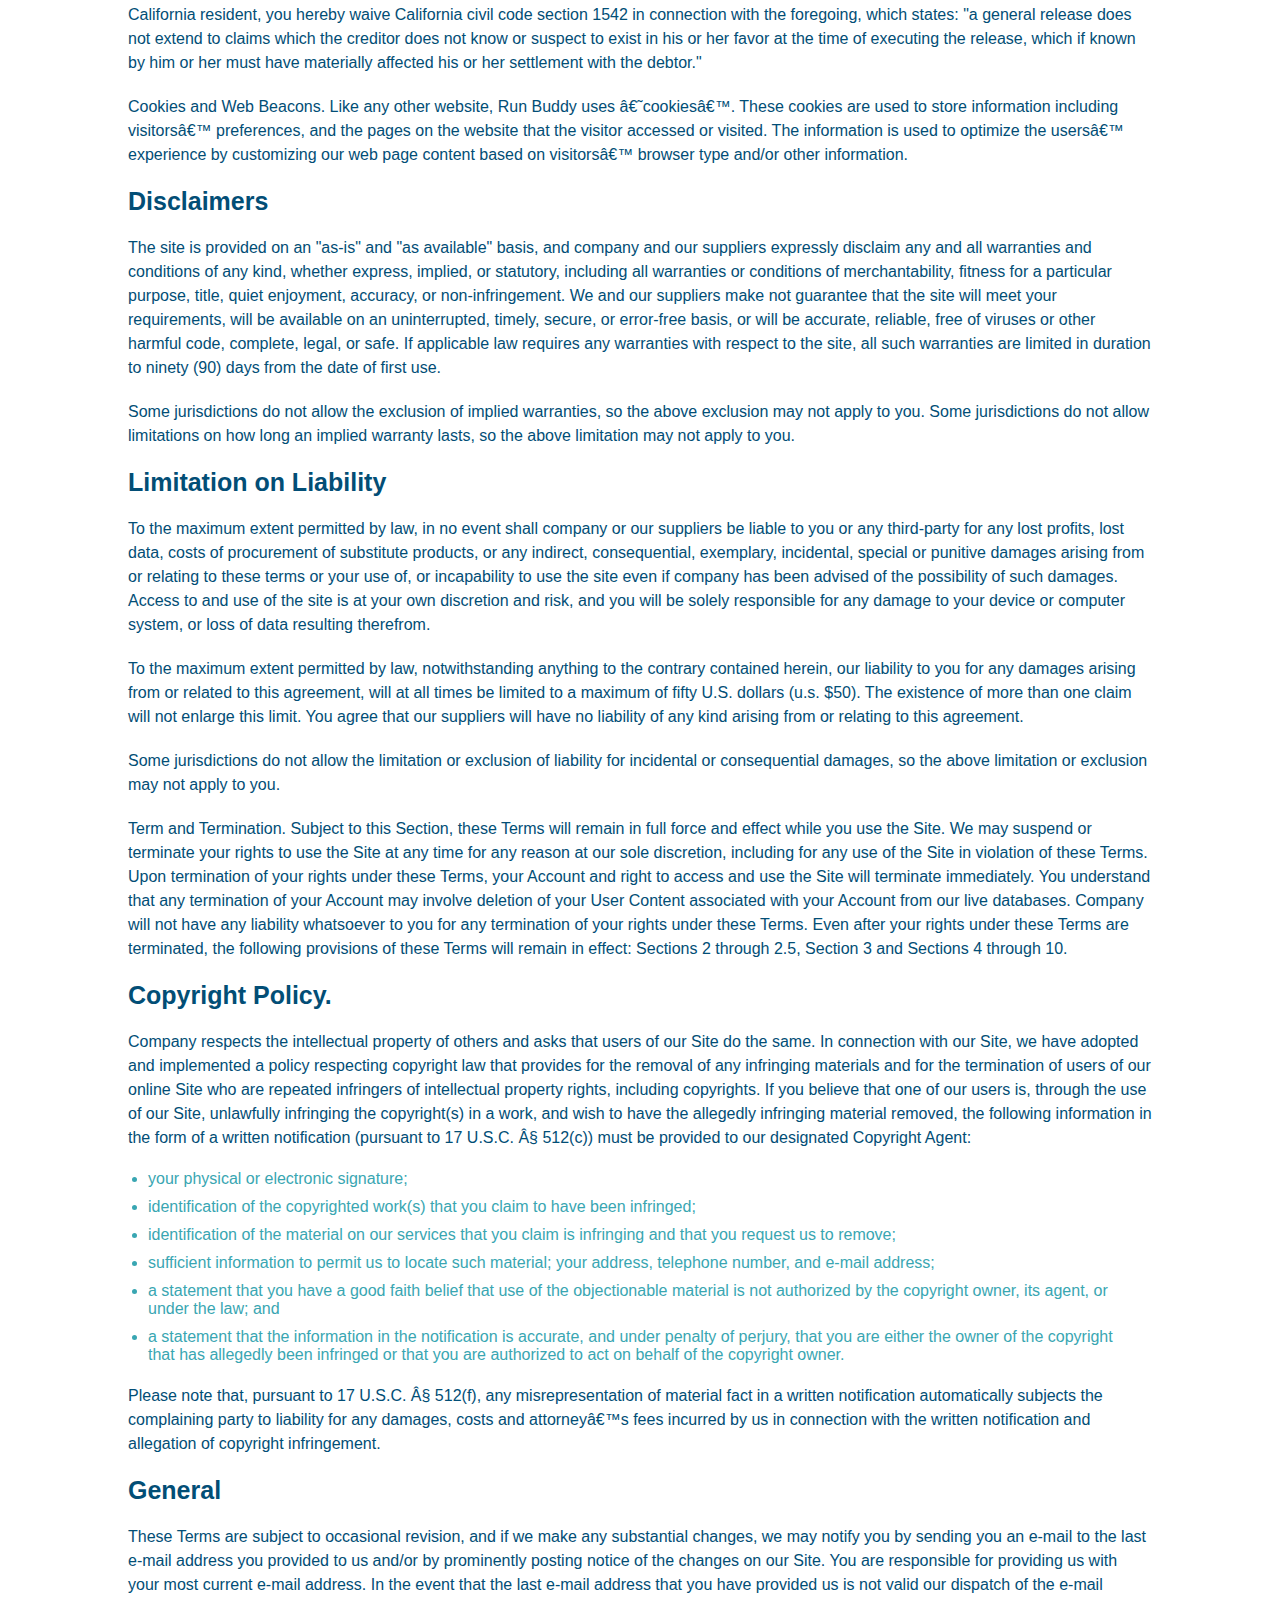
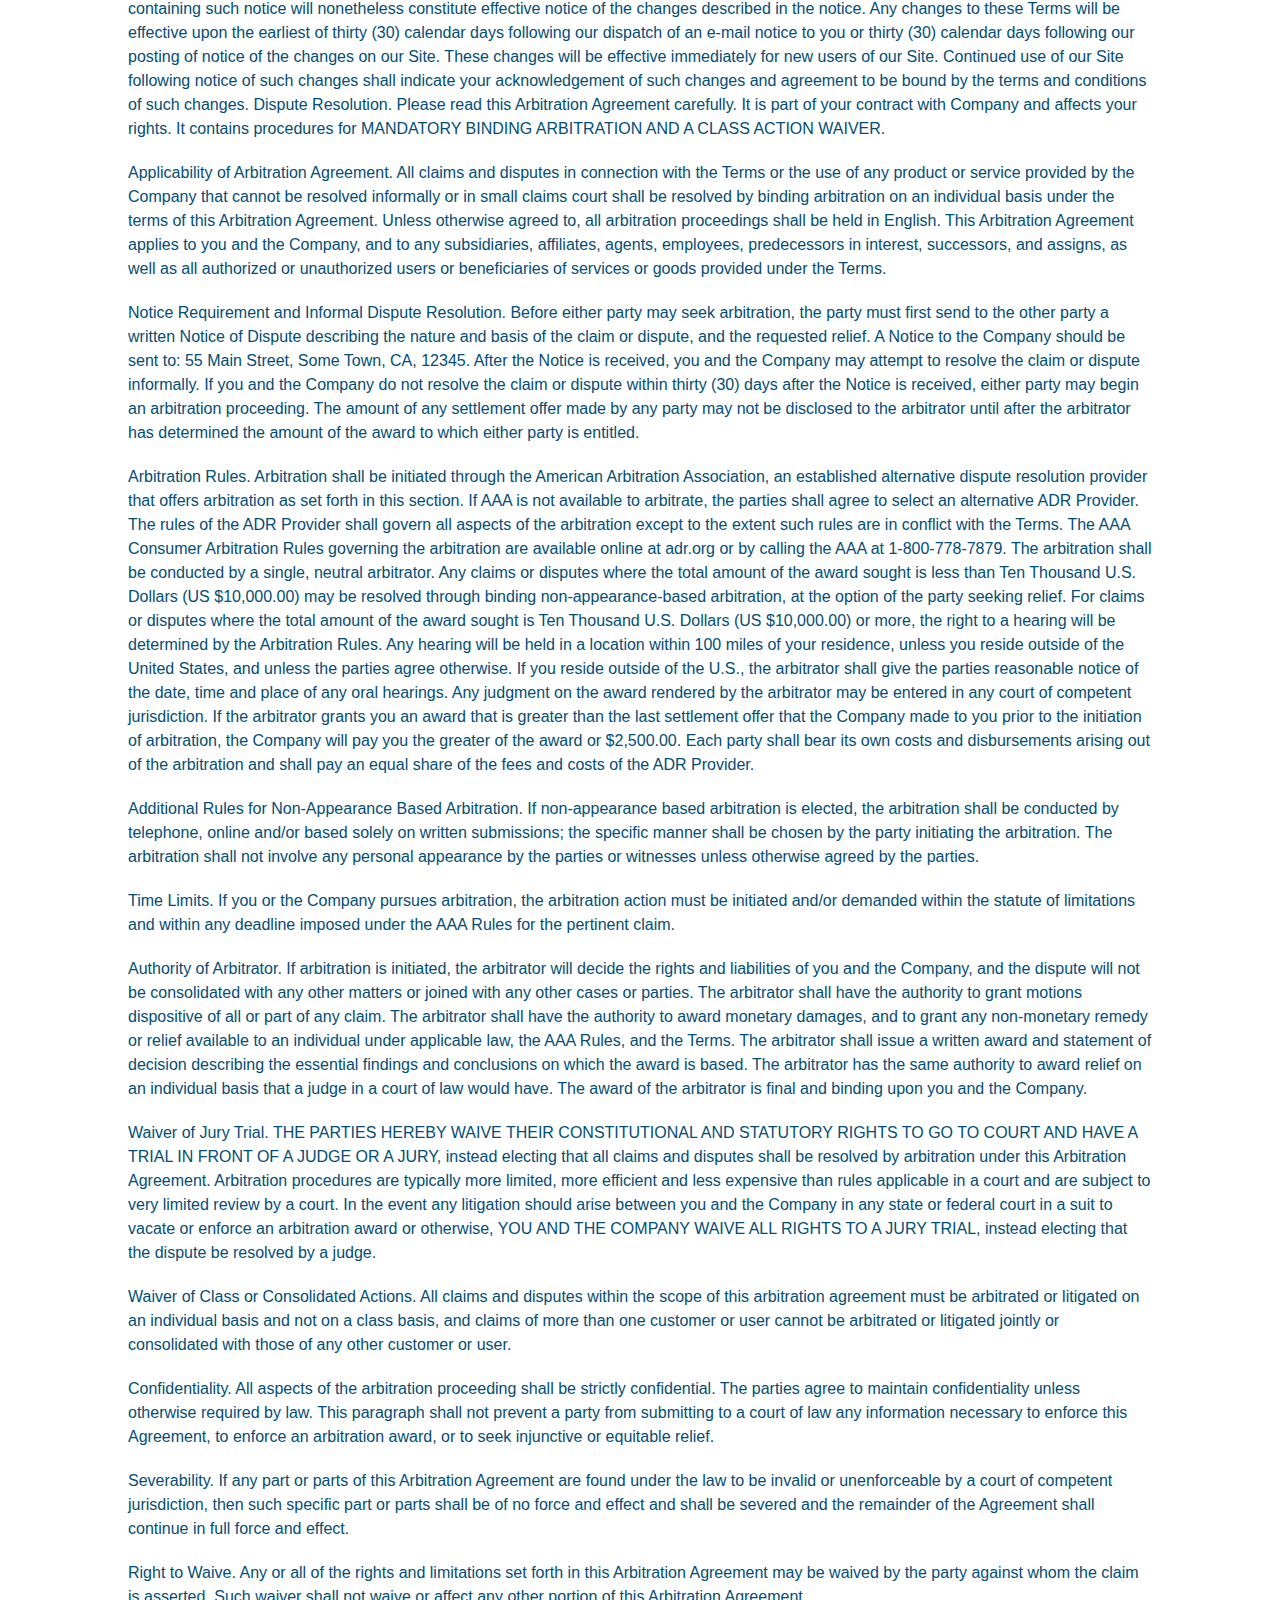
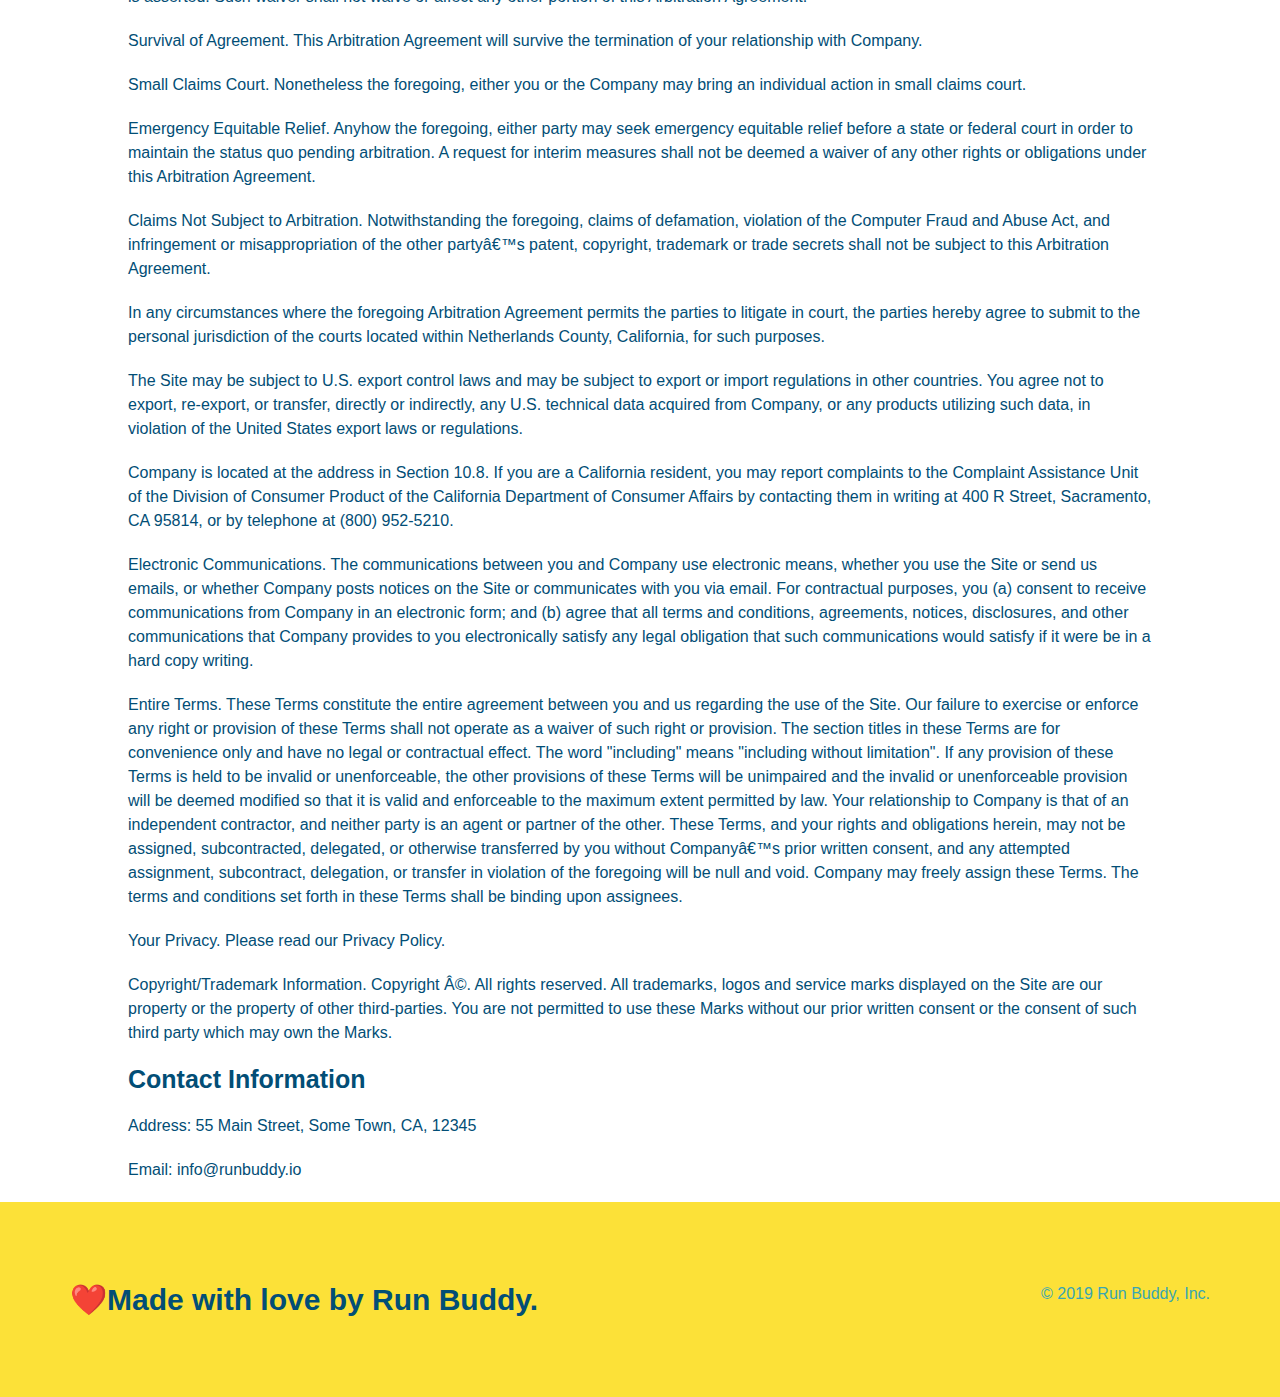
==== commit 1b0c55f2: "privacy policy" ====
--- a/privacy-policy.html
+++ b/privacy-policy.html
@@ -35,8 +35,8 @@
         Privacy Policy
       </h2>
 </section>
-<article>
-    <div class="secondary-content">
+<article class="secondary-content">
+    <!-- <div class="secondary-content"> -->
     <p>
         Website Terms of Use
       </p>
@@ -455,8 +455,6 @@
       <p>
         Email: info@runbuddy.io
       </p>
-</div>
-</div>
 </article>
   <!--footer-->
   <footer>
--- a/style.css
+++ b/style.css
@@ -302,6 +302,9 @@
  footer h2{
    color: #024e76!important;
  }
+ section {
+  padding: 60px;
+}
 
  
  
--- a/secondary-styles.css
+++ b/secondary-styles.css
@@ -18,6 +18,23 @@
     margin: 0 auto;
     color: #024e76;
   }
+  .secondary-content h3 {
+    font-size: 25px;
+    margin: 20px 0;
+  }
+  .secondary-content p {
+     font-size: 16px;
+     line-height: 1.5;
+     margin: 20px 0;
+  }
+  .secondary-content ul {
+     margin: 15px 20px;
+  }
+  .secondary-content li {
+     color: #39a6b2;
+     margin: 10px 0;
+  }  
+
   
  
 
